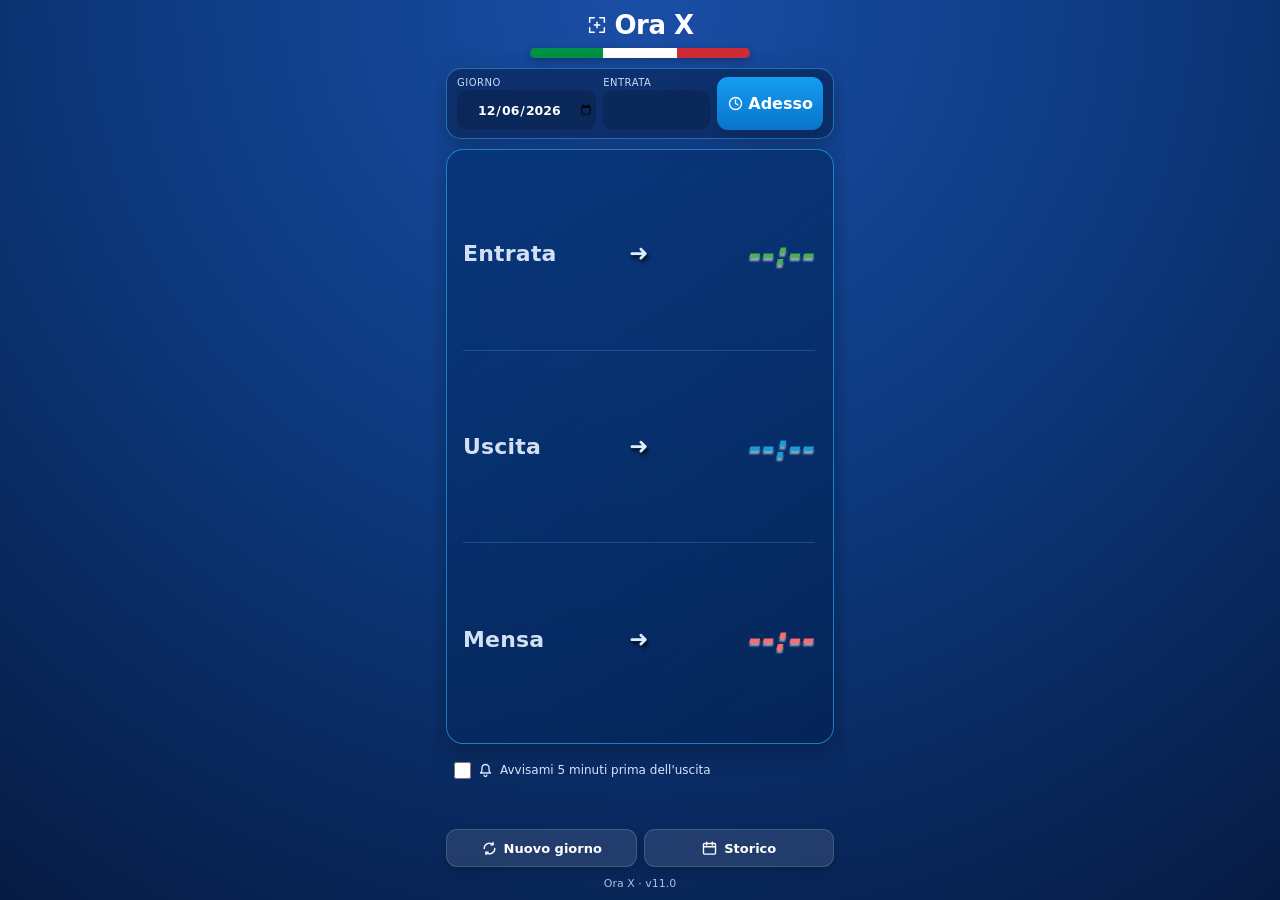
==== android/app/src/main/assets/www/index.html @ 8f65cc1f "Add files via upload" ====
<!doctype html>
<!-- Ora X 11.0 · 𝑺𝒂𝒍𝑯𝒂𝒓𝒅 -->
<html lang="it">
<head>
  <meta charset="utf-8">
  <meta name="viewport" content="width=device-width,initial-scale=1,viewport-fit=cover">
  <meta name="theme-color" content="#1a4ea6">
  <meta name="mobile-web-app-capable" content="yes">
  <meta name="apple-mobile-web-app-capable" content="yes">
  <meta name="apple-mobile-web-app-status-bar-style" content="black-translucent">
  <meta name="description" content="Ora X: calcolo rapido di entrata, uscita e mensa.">
  <title>Ora X</title>
  <link rel="manifest" href="manifest-11-0.json">
  <link rel="icon" href="icon-192.png?v=11.0" type="image/png">
  <link rel="apple-touch-icon" href="icon-192.png?v=11.0">
  <link rel="stylesheet" href="style-11-0.css">
</head>
<body>
<svg style="display:none" aria-hidden="true">
  <symbol id="i-brand" viewBox="0 0 24 24"><path d="M4 4h5M4 4v5M20 4h-5M20 4v5M4 20h5M4 20v-5M20 20h-5M20 20v-5"/><line x1="12" y1="9" x2="12" y2="15"/><line x1="9" y1="12" x2="15" y2="12"/></symbol>
  <symbol id="i-close" viewBox="0 0 24 24"><line x1="5" y1="5" x2="19" y2="19"/><line x1="19" y1="5" x2="5" y2="19"/></symbol>
  <symbol id="i-trash" viewBox="0 0 24 24"><path d="M4 7h16"/><path d="M9 7V4.5a1 1 0 0 1 1-1h4a1 1 0 0 1 1 1V7"/><path d="M6 7l1 12.5a1 1 0 0 0 1 .9h8a1 1 0 0 0 1-.9L18 7"/><line x1="10" y1="11" x2="10" y2="16"/><line x1="14" y1="11" x2="14" y2="16"/></symbol>
  <symbol id="i-clock" viewBox="0 0 24 24"><circle cx="12" cy="12" r="8.5"/><path d="M12 7v5l3.5 2"/></symbol>
  <symbol id="i-bell" viewBox="0 0 24 24"><path d="M12 3.5a5 5 0 0 0-5 5v3.2c0 .9-.35 1.75-1 2.4L5 15.5h14l-1-1.4a3.4 3.4 0 0 1-1-2.4V8.5a5 5 0 0 0-5-5z"/><path d="M10 18.5a2 2 0 0 0 4 0"/></symbol>
  <symbol id="i-refresh" viewBox="0 0 24 24"><path d="M4.5 12a7.5 7.5 0 0 1 12.6-5.5M19.5 12a7.5 7.5 0 0 1-12.6 5.5"/><path d="M17 3.5v3.3h-3.3"/><path d="M7 20.5v-3.3h3.3"/></symbol>
  <symbol id="i-calendar" viewBox="0 0 24 24"><rect x="3.5" y="5" width="17" height="15" rx="1.5"/><line x1="3.5" y1="9.5" x2="20.5" y2="9.5"/><line x1="8" y1="3" x2="8" y2="7"/><line x1="16" y1="3" x2="16" y2="7"/></symbol>
  <symbol id="i-download" viewBox="0 0 24 24"><path d="M12 4v10"/><path d="M8 10.6 12 14.5 16 10.6"/><path d="M5 18.5h14"/></symbol>
  <symbol id="i-save" viewBox="0 0 24 24"><path d="M5 4h11l3 3v13H5z"/><path d="M8 4v5h7V4"/><rect x="7.5" y="13" width="9" height="6"/></symbol>
  <symbol id="i-upload" viewBox="0 0 24 24"><path d="M12 14V4"/><path d="M8 7.5 12 3.5 16 7.5"/><path d="M5 18.5h14"/></symbol>
  <symbol id="i-alert" viewBox="0 0 24 24"><path d="M12 4 3 19.5h18z"/><line x1="12" y1="10" x2="12" y2="14.5"/><line x1="12" y1="17" x2="12" y2="17.2"/></symbol>
  <symbol id="i-meal" viewBox="0 0 24 24"><circle cx="12" cy="12" r="8"/><circle cx="12" cy="12" r="3.2"/></symbol>
</svg>

<main class="app-shell">
  <header class="app-header">
    <h1 class="brand"><svg class="icon icon-brand"><use href="#i-brand"></use></svg>Ora X</h1>
    <div class="tricolore" aria-hidden="true"><i></i><i></i><i></i></div>
  </header>

  <section class="input-card" aria-label="Inserimento orario">
    <label class="data-wrap">
      <span>Giorno</span>
      <input type="date" id="giornoInput" autocomplete="off">
    </label>
    <label class="ora-wrap">
      <span>Entrata</span>
      <input id="oraInput" type="tel" inputmode="numeric" maxlength="5" autocomplete="off" aria-label="Orario di entrata">
    </label>
    <button id="nowBtn" class="btn btn-primary" type="button"><svg class="icon"><use href="#i-clock"></use></svg>Adesso</button>
  </section>

  <section class="risultati" aria-label="Risultati">
    <div class="riga"><span class="riga-label">Entrata</span><span class="riga-arrow" aria-hidden="true">➜</span><strong id="ent">--:--</strong></div>
    <div class="riga"><span class="riga-label">Uscita</span><span class="riga-arrow" aria-hidden="true">➜</span><strong id="usc">--:--</strong></div>
    <div class="riga"><span class="riga-label">Mensa</span><span class="riga-arrow" aria-hidden="true">➜</span><strong id="mos">--:--</strong></div>
  </section>

  <section class="azioni" aria-label="Azioni">
    <label class="avviso-toggle">
      <input type="checkbox" id="avvisoCheck">
      <svg class="icon"><use href="#i-bell"></use></svg>
      <span>Avvisami 5 minuti prima dell'uscita</span>
    </label>
    <p id="avvisoStato" class="avviso-stato" role="status" aria-live="polite"></p>
    <div class="azioni-riga">
      <button id="resetBtn" class="btn btn-secondary" type="button"><svg class="icon"><use href="#i-refresh"></use></svg>Nuovo giorno</button>
      <button id="storicoBtn" class="btn btn-secondary" type="button"><svg class="icon"><use href="#i-calendar"></use></svg>Storico</button>
    </div>
  </section>

  <footer class="app-footer">
    <span id="statoApp">Ora X · v11.0</span>
  </footer>
</main>

<div id="storicoOverlay" class="storico-overlay" aria-hidden="true">
  <section class="storico-pannello" role="dialog" aria-modal="true" aria-labelledby="storicoTitolo">
    <div class="storico-header">
      <button id="mesePrev" class="mese-nav" type="button" aria-label="Mese precedente">‹</button>
      <h2 id="storicoTitolo">Storico</h2>
      <button id="meseNext" class="mese-nav" type="button" aria-label="Mese successivo">›</button>
      <button id="storicoClose" class="mese-nav" type="button" aria-label="Chiudi"><svg class="icon"><use href="#i-close"></use></svg></button>
    </div>
    <p id="storicoTotali" class="storico-totali"></p>
    <div class="storico-export-riga">
      <button id="storicoExport" class="btn btn-secondary" type="button"><svg class="icon"><use href="#i-download"></use></svg>Esporta mese</button>
      <button id="storicoExportAll" class="btn btn-secondary" type="button"><svg class="icon"><use href="#i-download"></use></svg>Esporta tutto</button>
    </div>
    <div class="storico-export-riga">
      <button id="backupJsonBtn" class="btn btn-secondary" type="button"><svg class="icon"><use href="#i-save"></use></svg>Backup</button>
      <button id="importJsonBtn" class="btn btn-secondary" type="button"><svg class="icon"><use href="#i-upload"></use></svg>Ripristina</button>
    </div>
    <input type="file" accept="application/json,.json" id="importJsonInput" hidden>
    <div id="storicoLista" class="storico-lista"></div>
  </section>
</div>

<script src="app-11-0.js" defer></script>
</body>
</html>
---- android/app/src/main/assets/www/style-11-0.css ----
/* Ora X 11.0 · 𝑺𝒂𝒍𝑯𝒂𝒓𝒅 */
:root{
  --bg1:#0d2b5e;--bg2:#1a4ea6;--card:rgba(10,40,90,.72);--line:#12a0d7;
  --text:#fff;--muted:#b9c9e2;--green:#4caf50;--cyan:#12a0d7;--red:#ff6b6b;
  --shadow:0 8px 24px rgba(0,0,0,.24);
}
*{box-sizing:border-box;-webkit-tap-highlight-color:transparent}
html,body{margin:0;width:100%;max-width:100%;height:100%;min-height:100%;overflow:hidden}
body{
  font-family:system-ui,-apple-system,"Segoe UI",Roboto,Arial,sans-serif;color:var(--text);
  background:radial-gradient(circle at 50% 0,var(--bg2) 0,#0d3a80 45%,#061b43 100%);
  overscroll-behavior:none;touch-action:manipulation;-webkit-text-size-adjust:100%;
  -webkit-user-select:none;user-select:none;
}
button,input{font:inherit}
input{-webkit-user-select:text;user-select:text}
button{cursor:pointer}

.icon{width:17px;height:17px;stroke:currentColor;fill:none;stroke-width:1.9;stroke-linecap:round;stroke-linejoin:round;vertical-align:-3px;margin-right:6px;flex-shrink:0}
.icon-brand{width:22px;height:22px;margin-right:6px;stroke-width:1.6}

.app-shell{
  width:100%;max-width:412px;height:100%;min-height:100%;margin:0 auto;min-width:0;
  padding:10px 12px;
  display:grid;grid-template-columns:minmax(0,1fr);grid-template-rows:auto auto minmax(0,1fr) auto auto;gap:10px;overflow:hidden;
}
.app-shell>*{min-width:0}

.app-header{text-align:center}
.brand{display:flex;align-items:center;justify-content:center;margin:0;font-size:clamp(20px,6vw,26px);font-weight:800;letter-spacing:-.5px}
.tricolore{width:60%;max-width:220px;height:clamp(7px,2vw,10px);margin:8px auto 0;display:grid;grid-template-columns:1fr 1fr 1fr;border-radius:999px;overflow:hidden;box-shadow:0 3px 8px rgba(0,0,0,.25)}
.tricolore i:nth-child(1){background:#009246}.tricolore i:nth-child(2){background:#fff}.tricolore i:nth-child(3){background:#ce2b37}

.input-card{
  display:grid;grid-template-columns:minmax(0,1.3fr) minmax(0,1fr) auto;gap:7px;padding:8px 10px;
  border:1px solid rgba(47,181,255,.5);background:var(--card);border-radius:15px;box-shadow:var(--shadow);
}
.data-wrap,.ora-wrap{display:flex;flex-direction:column;gap:2px}
.data-wrap span,.ora-wrap span{font-size:10px;color:#c8daf5;text-transform:uppercase;letter-spacing:.5px}
.data-wrap input,.ora-wrap input{width:100%;min-width:0;height:40px;border:0;border-radius:10px;background:rgba(0,0,0,.17);color:#fff;outline:none;text-align:center;font-weight:700}
.ora-wrap input{font-size:22px;letter-spacing:1px}
.data-wrap input{font-size:12.5px;padding:0 2px 0 4px}

.btn{border:0;border-radius:11px;min-height:40px;padding:0 12px;font-weight:700;box-shadow:0 4px 10px rgba(0,0,0,.18);display:inline-flex;align-items:center;justify-content:center}
.btn-primary{background:linear-gradient(#159df2,#0874ca);color:#fff}
.btn-secondary{background:rgba(255,255,255,.10);color:#fff;border:1px solid rgba(255,255,255,.15)}
.btn:disabled{opacity:.42;cursor:default}
.input-card .btn{padding:0 10px;white-space:nowrap}
.input-card .btn .icon{margin-right:4px}

.risultati{
  width:100%;min-width:0;align-self:stretch;display:flex;flex-direction:column;justify-content:center;min-height:0;
  padding:8px 18px 8px 16px;border:1px solid rgba(40,181,255,.6);
  background:linear-gradient(145deg,rgba(7,52,119,.84),rgba(4,35,83,.76));
  border-radius:17px;box-shadow:var(--shadow);
}
.riga{width:100%;min-width:0;flex:1;min-height:0;display:grid;grid-template-columns:minmax(0,1fr) 28px minmax(0,1fr);align-items:center;border-bottom:1px solid rgba(68,172,255,.25);font-size:clamp(24px,7.5vw,32px);font-weight:800;column-gap:4px}
.riga:last-child{border-bottom:0}
.riga-label{justify-self:start;font-size:clamp(18px,5vw,22px);color:#d2e0f3;letter-spacing:.2px;text-align:left;white-space:nowrap;font-weight:800}
.riga-arrow{padding:0 .25em;display:flex;align-items:center;justify-content:center;color:#dcecff;font-size:.72em;line-height:1;text-shadow:2px 3px 3px rgba(0,0,0,.45);filter:drop-shadow(0 2px 1px rgba(0,0,0,.35))}
.riga strong{position:relative;min-width:0;justify-self:end;padding-right:.06em;text-align:right;white-space:nowrap;font-variant-numeric:tabular-nums;font-style:italic;font-weight:850;letter-spacing:.3px;text-shadow:0 3px 2px rgba(215,220,228,.68)}
.riga strong small{position:absolute;left:100%;bottom:.3em;margin-left:.25em;font-size:.42em;font-weight:700;font-style:normal;color:#b4c8e6;letter-spacing:0;text-shadow:none}
.riga:nth-child(1) strong{color:var(--green)}
.riga:nth-child(2) strong{color:var(--cyan)}
.riga:nth-child(3) strong{color:var(--red)}

.azioni{display:grid;gap:7px}
.avviso-toggle{display:flex;align-items:center;gap:6px;min-height:32px;padding:0 8px;font-size:12px;color:#d9e6f8}
.avviso-toggle .icon{margin-right:0}
.avviso-toggle input{width:17px;height:17px;margin:0;accent-color:var(--cyan);flex-shrink:0}
.avviso-stato{margin:0;display:flex;align-items:center;justify-content:center;text-align:center;color:#b8cbe5;font-size:11px;line-height:1.3;min-height:29px}
.avviso-stato .msg{text-align:center}
.avviso-stato .icon{display:inline-block;vertical-align:-2.5px;margin:0 5px 0 0;width:14px;height:14px}
.avviso-stato.ok .icon{color:var(--cyan)}
.avviso-stato.warn{color:#ffd27a;cursor:pointer}
.avviso-stato.warn .msg{text-decoration:underline dotted;text-underline-offset:2px}
.avviso-stato.warn .icon{color:#ffb020}
.azioni-riga{display:grid;grid-template-columns:1fr 1fr;gap:7px}
.azioni-riga .btn{min-height:38px;font-size:13px;min-width:0;padding:0 8px;white-space:nowrap}

.app-footer{text-align:center;color:#a9bfdf;font-size:11px}

/* --- storico --- */
.storico-overlay{position:fixed;inset:0;display:none;align-items:flex-end;justify-content:center;background:rgba(0,8,24,.72);z-index:50}
.storico-overlay.aperto{display:flex}
.storico-pannello{
  width:100%;max-width:420px;max-height:88vh;max-height:88dvh;background:#092b63;border:1px solid #1aa7ff;border-bottom:0;
  border-radius:18px 18px 0 0;padding:10px 12px calc(env(safe-area-inset-bottom,0px) + 8px);
  display:flex;flex-direction:column;
}
.storico-header{display:grid;grid-template-columns:38px 1fr 38px 38px;align-items:center;gap:5px}
.storico-header h2{text-align:center;text-transform:capitalize;font-size:17px;margin:0}
.mese-nav{border:0;border-radius:50%;background:rgba(255,255,255,.1);color:#fff;width:34px;height:34px;padding:0;display:flex;align-items:center;justify-content:center;font-size:20px}
#storicoClose .icon{margin-right:0;width:15px;height:15px}
.storico-totali{text-align:center;font-size:12.5px;color:#c5d9f5;margin:8px 0}
.storico-export-riga{display:grid;grid-template-columns:1fr 1fr;gap:7px;margin:4px 0}
.storico-export-riga .btn{min-height:36px;font-size:12px}
.storico-export-riga .icon{width:14px;height:14px;margin-right:4px}
.storico-lista{overflow:auto;min-height:0;padding:3px 0}
.storico-riga{padding:9px 4px;border-bottom:1px solid rgba(255,255,255,.12)}
.storico-riga-top,.storico-riga-bottom{display:flex;align-items:center;justify-content:space-between;gap:7px}
.storico-giorno{all:unset;font-size:13.5px;font-weight:700;cursor:pointer}
.storico-giorno small{color:#91a9c9;font-weight:400}
.storico-del{border:0;border-radius:50%;background:rgba(255,80,80,.18);color:#ff8a8a;width:27px;height:27px;padding:0;display:flex;align-items:center;justify-content:center;flex-shrink:0}
.storico-del .icon{margin-right:0;width:13px;height:13px;stroke-width:2.2}
.storico-riga-bottom{justify-content:flex-start;margin-top:5px;font-size:16px;gap:12px}
.sv-ent{color:var(--green);font-weight:800}
.sv-usc,.sv-mos{font-weight:800}
.sv-usc{color:var(--cyan)}
.sv-mos{color:var(--red)}
.sv-attivo{font-weight:900;text-shadow:0 0 8px rgba(255,107,107,.55)}
.sv-muto{opacity:.4;text-decoration:line-through;font-weight:600}
.storico-pasto{margin-left:auto;display:flex;align-items:center}
.storico-pasto .icon{margin-right:0;width:17px;height:17px}
.storico-pasto input{accent-color:var(--cyan);width:16px;height:16px;margin-right:4px}

/* Samsung Galaxy A27 5G / 6.7" FHD+ portrait tuning: ~412 CSS px wide. */
@media (min-width:390px) and (max-width:430px) and (orientation:portrait){
  .app-shell{max-width:412px;padding:10px 11px;gap:9px}
  .riga-label{font-size:21px}
  .riga strong{font-size:32px}
  .riga-arrow{font-size:23px;padding:0}
  .risultati{padding:8px 16px}
}

@media (max-width:340px){
  .input-card .btn .icon{display:none}
  .data-wrap input{font-size:11.5px}
}
@media (max-height:700px){
  .avviso-stato{min-height:0}
  .app-shell{gap:7px}
  .riga{font-size:22px}
  .azioni-riga .btn{min-height:34px}
  .app-footer{font-size:10px}
}
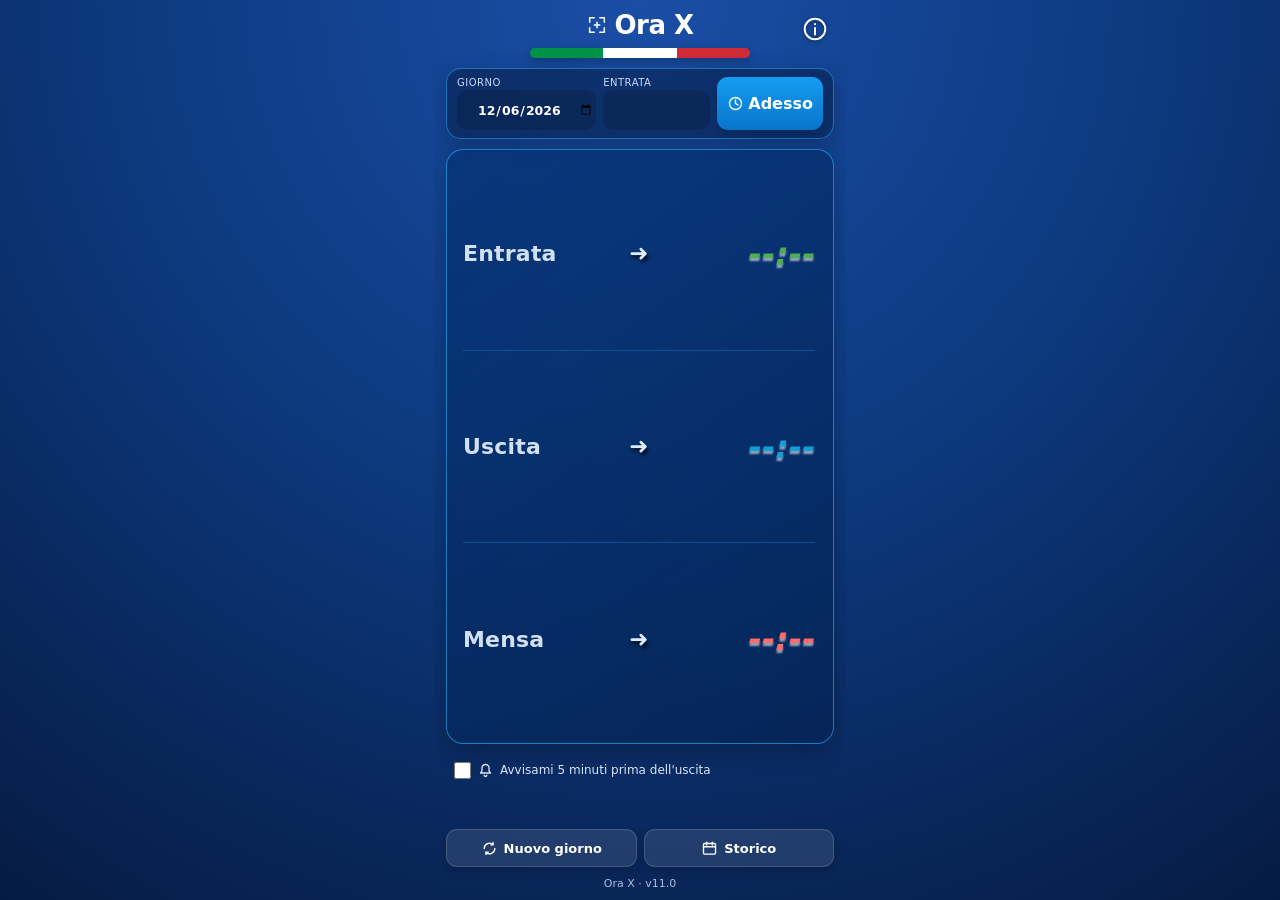
==== commit dbf1018d: "Add files via upload" ====
--- a/android/app/src/main/assets/www/index.html
+++ b/android/app/src/main/assets/www/index.html
@@ -28,12 +28,14 @@
   <symbol id="i-save" viewBox="0 0 24 24"><path d="M5 4h11l3 3v13H5z"/><path d="M8 4v5h7V4"/><rect x="7.5" y="13" width="9" height="6"/></symbol>
   <symbol id="i-upload" viewBox="0 0 24 24"><path d="M12 14V4"/><path d="M8 7.5 12 3.5 16 7.5"/><path d="M5 18.5h14"/></symbol>
   <symbol id="i-alert" viewBox="0 0 24 24"><path d="M12 4 3 19.5h18z"/><line x1="12" y1="10" x2="12" y2="14.5"/><line x1="12" y1="17" x2="12" y2="17.2"/></symbol>
+  <symbol id="i-info" viewBox="0 0 24 24"><circle cx="12" cy="12" r="9.5"/><line x1="12" y1="11" x2="12" y2="17"/><line x1="12" y1="7.4" x2="12" y2="7.6"/></symbol>
   <symbol id="i-meal" viewBox="0 0 24 24"><circle cx="12" cy="12" r="8"/><circle cx="12" cy="12" r="3.2"/></symbol>
 </svg>
 
 <main class="app-shell">
   <header class="app-header">
     <h1 class="brand"><svg class="icon icon-brand"><use href="#i-brand"></use></svg>Ora X</h1>
+    <button id="infoBtn" class="info-btn" type="button" aria-label="Informazioni sull'app"><svg class="icon"><use href="#i-info"></use></svg></button>
     <div class="tricolore" aria-hidden="true"><i></i><i></i><i></i></div>
   </header>
 
@@ -95,6 +97,45 @@
   </section>
 </div>
 
+<!-- Pannello info. Autore, descrizione e novita' si aggiornano a mano a ogni rilascio; la versione e' automatica. -->
+<div id="infoOverlay" class="info-overlay" aria-hidden="true">
+  <section class="info-pannello" role="dialog" aria-modal="true" aria-labelledby="infoTitolo">
+    <div class="info-header">
+      <h2 id="infoTitolo">Informazioni</h2>
+      <button id="infoClose" class="mese-nav" type="button" aria-label="Chiudi"><svg class="icon"><use href="#i-close"></use></svg></button>
+    </div>
+    <div class="info-corpo">
+      <div class="info-autore">
+        <span class="info-etichetta">Autore</span>
+        <span class="info-firma">Sal Hard</span>
+      </div>
+      <p class="info-versione">Versione <strong id="infoVersione">11.0</strong></p>
+
+      <h3>Cosa fa</h3>
+      <p>Ora X calcola in un tocco l'orario di <b>Uscita</b> e di <b>Mensa</b> a partire dall'Entrata. Salva ogni giorno nello Storico mensile con il totale delle ore e il pasto, esporta e ripristina i backup e ti avvisa 5 minuti prima dell'uscita.</p>
+
+      <h3>Novità</h3>
+      <ul>
+        <li>Pulsante info con autore, versione e novità.</li>
+        <li>Avviso di uscita più visibile: la notifica rossa si legge anche espansa.</li>
+        <li>Icona aggiornata con la versione, adatta anche alle icone a tema di Android 13+.</li>
+        <li>Se l'app resta aperta oltre la mezzanotte, il giorno si aggiorna da solo.</li>
+        <li>Conferme del ripristino backup più chiare.</li>
+        <li>Ottimizzata per lo schermo del Samsung Galaxy A27 5G.</li>
+      </ul>
+
+      <h3>Correzioni</h3>
+      <ul>
+        <li>Il tasto Indietro chiude lo Storico invece di uscire dall'app.</li>
+        <li>Ripristinato il funzionamento offline della versione web.</li>
+        <li>Icona e scritta della versione non più tagliate dalle maschere del telefono.</li>
+        <li>Sfondo uniforme sotto la barra di stato e di navigazione.</li>
+        <li>Orario della Mensa evidenziato quando il pasto è attivo.</li>
+      </ul>
+    </div>
+  </section>
+</div>
+
 <script src="app-11-0.js" defer></script>
 </body>
 </html>
--- a/android/app/src/main/assets/www/style-11-0.css
+++ b/android/app/src/main/assets/www/style-11-0.css
@@ -26,7 +26,7 @@
 }
 .app-shell>*{min-width:0}
 
-.app-header{text-align:center}
+.app-header{text-align:center;position:relative}
 .brand{display:flex;align-items:center;justify-content:center;margin:0;font-size:clamp(20px,6vw,26px);font-weight:800;letter-spacing:-.5px}
 .tricolore{width:60%;max-width:220px;height:clamp(7px,2vw,10px);margin:8px auto 0;display:grid;grid-template-columns:1fr 1fr 1fr;border-radius:999px;overflow:hidden;box-shadow:0 3px 8px rgba(0,0,0,.25)}
 .tricolore i:nth-child(1){background:#009246}.tricolore i:nth-child(2){background:#fff}.tricolore i:nth-child(3){background:#ce2b37}
@@ -114,6 +114,29 @@
 .storico-pasto .icon{margin-right:0;width:17px;height:17px}
 .storico-pasto input{accent-color:var(--cyan);width:16px;height:16px;margin-right:4px}
 
+/* --- info --- */
+/* Autore: Vivaldi se presente (PC con Office), altrimenti Great Vibes (SIL OFL 1.1) incorporato in forma ridotta. */
+@font-face{font-family:"OraX Script";font-style:normal;font-weight:400;font-display:block;src:url([data-uri]) format("woff2")}
+.info-btn{position:absolute;top:-2px;right:-2px;width:42px;height:42px;padding:0;border:0;border-radius:50%;background:transparent;color:#fff;display:flex;align-items:center;justify-content:center}
+.info-btn .icon{width:26px;height:26px;margin:0;stroke-width:1.8;filter:drop-shadow(0 1px 2px rgba(0,0,0,.45))}
+.info-btn:active{background:rgba(255,255,255,.14)}
+.info-overlay{position:fixed;inset:0;display:none;align-items:center;justify-content:center;background:rgba(0,8,24,.72);z-index:60;padding:calc(env(safe-area-inset-top,0px) + 16px) 14px calc(env(safe-area-inset-bottom,0px) + 16px)}
+.info-overlay.aperto{display:flex}
+.info-pannello{width:100%;max-width:392px;max-height:100%;background:#092b63;border:1px solid #1aa7ff;border-radius:18px;padding:12px 14px 14px;display:flex;flex-direction:column;box-shadow:var(--shadow)}
+.info-header{display:grid;grid-template-columns:1fr 34px;align-items:center;gap:6px;padding-left:34px}
+.info-header h2{margin:0;text-align:center;font-size:17px}
+.info-corpo{overflow:auto;min-height:0;padding:6px 2px 2px;-webkit-user-select:text;user-select:text}
+.info-autore{display:flex;flex-direction:column;align-items:center;margin:2px 0 0}
+.info-etichetta{font-size:10px;letter-spacing:1.4px;text-transform:uppercase;color:#9fb6d9}
+.info-firma{font-family:Vivaldi,"OraX Script","Great Vibes","Lucida Calligraphy","Brush Script MT",cursive;font-size:44px;line-height:1.1;color:#fff;text-shadow:0 2px 6px rgba(0,0,0,.35)}
+.info-versione{margin:2px 0 10px;text-align:center;font-size:13px;color:#c5d9f5}
+.info-versione strong{color:#fff;font-variant-numeric:tabular-nums}
+.info-corpo h3{margin:12px 0 4px;font-size:12px;letter-spacing:.8px;text-transform:uppercase;color:var(--cyan)}
+.info-corpo p{margin:0;font-size:13.5px;line-height:1.45;color:#e3edfb}
+.info-corpo ul{margin:0;padding-left:18px;font-size:13px;line-height:1.45;color:#e3edfb}
+.info-corpo li{margin:3px 0}
+.info-corpo b{color:#fff}
+
 /* Samsung Galaxy A27 5G / 6.7" FHD+ portrait tuning: ~412 CSS px wide. */
 @media (min-width:390px) and (max-width:430px) and (orientation:portrait){
   .app-shell{max-width:412px;padding:10px 11px;gap:9px}
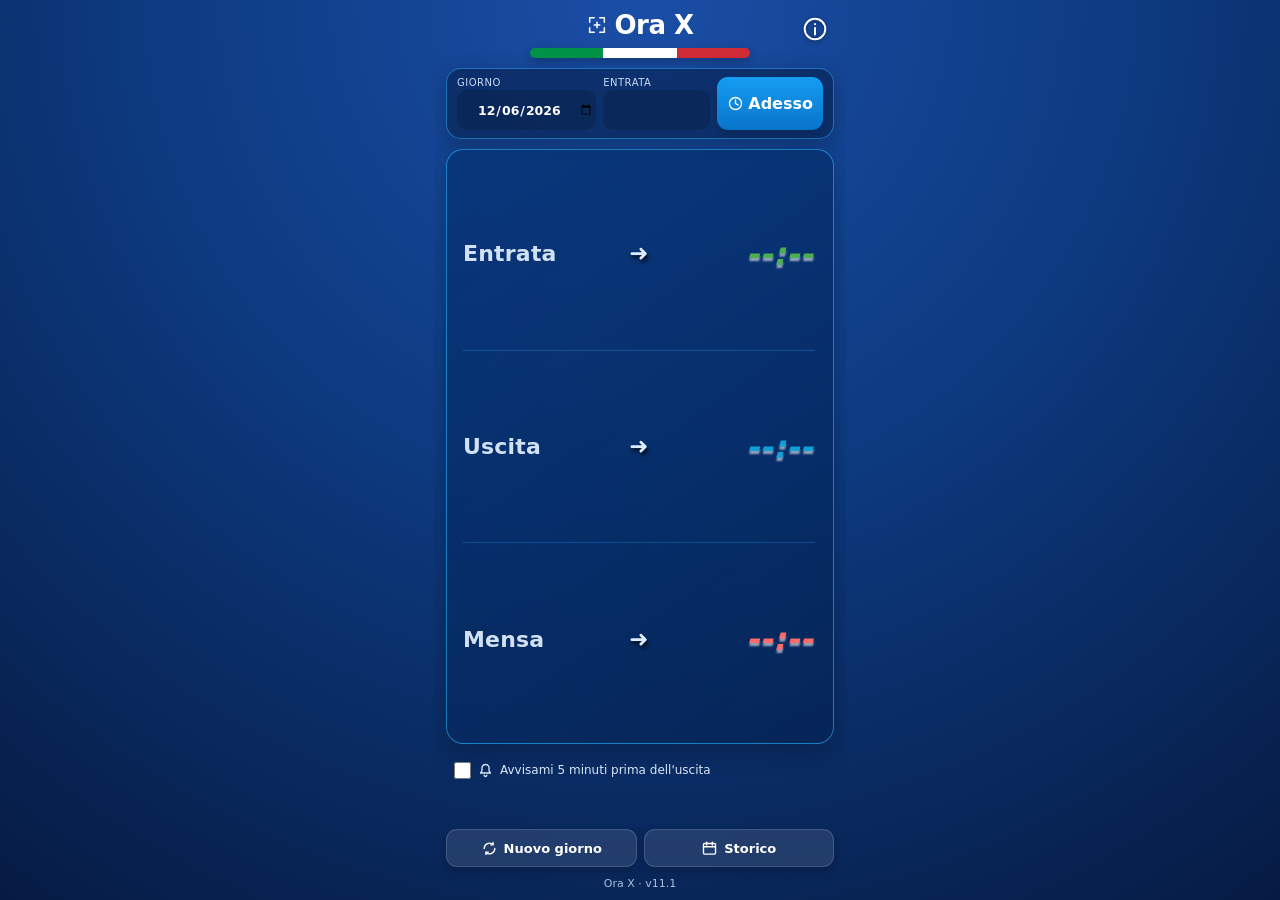
==== commit a089af87: "Add files via upload" ====
--- a/android/app/src/main/assets/www/index.html
+++ b/android/app/src/main/assets/www/index.html
@@ -1,5 +1,5 @@
 <!doctype html>
-<!-- Ora X 11.0 · 𝑺𝒂𝒍𝑯𝒂𝒓𝒅 -->
+<!-- Ora X 11.1 · 𝑺𝒂𝒍𝑯𝒂𝒓𝒅 -->
 <html lang="it">
 <head>
   <meta charset="utf-8">
@@ -10,10 +10,10 @@
   <meta name="apple-mobile-web-app-status-bar-style" content="black-translucent">
   <meta name="description" content="Ora X: calcolo rapido di entrata, uscita e mensa.">
   <title>Ora X</title>
-  <link rel="manifest" href="manifest-11-0.json">
-  <link rel="icon" href="icon-192.png?v=11.0" type="image/png">
-  <link rel="apple-touch-icon" href="icon-192.png?v=11.0">
-  <link rel="stylesheet" href="style-11-0.css">
+  <link rel="manifest" href="manifest-11-1.json">
+  <link rel="icon" href="icon-192.png?v=11.1" type="image/png">
+  <link rel="apple-touch-icon" href="icon-192.png?v=11.1">
+  <link rel="stylesheet" href="style-11-1.css">
 </head>
 <body>
 <svg style="display:none" aria-hidden="true">
@@ -71,7 +71,7 @@
   </section>
 
   <footer class="app-footer">
-    <span id="statoApp">Ora X · v11.0</span>
+    <span id="statoApp">Ora X · v11.1</span>
   </footer>
 </main>
 
@@ -109,33 +109,37 @@
         <span class="info-etichetta">Autore</span>
         <span class="info-firma">Sal Hard</span>
       </div>
-      <p class="info-versione">Versione <strong id="infoVersione">11.0</strong></p>
+      <p class="info-versione">Versione <strong id="infoVersione">11.1</strong></p>
 
       <h3>Cosa fa</h3>
       <p>Ora X calcola in un tocco l'orario di <b>Uscita</b> e di <b>Mensa</b> a partire dall'Entrata. Salva ogni giorno nello Storico mensile con il totale delle ore e il pasto, esporta e ripristina i backup e ti avvisa 5 minuti prima dell'uscita.</p>
 
       <h3>Novità</h3>
       <ul>
-        <li>Pulsante info con autore, versione e novità.</li>
-        <li>Avviso di uscita più visibile: la notifica rossa si legge anche espansa.</li>
-        <li>Icona aggiornata con la versione, adatta anche alle icone a tema di Android 13+.</li>
-        <li>Se l'app resta aperta oltre la mezzanotte, il giorno si aggiorna da solo.</li>
-        <li>Conferme del ripristino backup più chiare.</li>
-        <li>Ottimizzata per lo schermo del Samsung Galaxy A27 5G.</li>
+        <li>Storico: sono sempre visibili entrambe le uscite, con e senza mensa. Quella che non ti riguarda è attenuata e barrata.</li>
+        <li>APK con firma fissa e numero di versione crescente, per aggiornare senza disinstallare.</li>
       </ul>
 
       <h3>Correzioni</h3>
       <ul>
-        <li>Il tasto Indietro chiude lo Storico invece di uscire dall'app.</li>
-        <li>Ripristinato il funzionamento offline della versione web.</li>
-        <li>Icona e scritta della versione non più tagliate dalle maschere del telefono.</li>
-        <li>Sfondo uniforme sotto la barra di stato e di navigazione.</li>
-        <li>Orario della Mensa evidenziato quando il pasto è attivo.</li>
+        <li>Storico: senza mensa viene attenuata l'uscita con +20 minuti; con la mensa, quella senza, con il suo orario corretto.</li>
+        <li>Aggiornamento dell'APK sopra la versione precedente. La prima volta con la nuova firma serve ancora una reinstallazione.</li>
       </ul>
+
+      <details>
+        <summary>Versione 11.0</summary>
+        <ul>
+          <li>Pulsante info con autore, versione e novità.</li>
+          <li>Notifica rossa leggibile anche espansa; icona con la versione e icone a tema di Android 13+.</li>
+          <li>Il giorno si aggiorna da solo oltre la mezzanotte; conferme del ripristino backup più chiare.</li>
+          <li>Ottimizzata per il Samsung Galaxy A27 5G.</li>
+          <li>Corretti: tasto Indietro nello Storico, funzionamento offline, icona tagliata dalle maschere, sfondo sotto le barre di sistema.</li>
+        </ul>
+      </details>
     </div>
   </section>
 </div>
 
-<script src="app-11-0.js" defer></script>
+<script src="app-11-1.js" defer></script>
 </body>
 </html>
--- a/android/app/src/main/assets/www/style-11-1.css
+++ b/android/app/src/main/assets/www/style-11-1.css
@@ -0,0 +1,163 @@
+/* Ora X 11.1 · 𝑺𝒂𝒍𝑯𝒂𝒓𝒅 */
+:root{
+  --bg1:#0d2b5e;--bg2:#1a4ea6;--card:rgba(10,40,90,.72);--line:#12a0d7;
+  --text:#fff;--muted:#b9c9e2;--green:#4caf50;--cyan:#12a0d7;--red:#ff6b6b;
+  --shadow:0 8px 24px rgba(0,0,0,.24);
+}
+*{box-sizing:border-box;-webkit-tap-highlight-color:transparent}
+html,body{margin:0;width:100%;max-width:100%;height:100%;min-height:100%;overflow:hidden}
+body{
+  font-family:system-ui,-apple-system,"Segoe UI",Roboto,Arial,sans-serif;color:var(--text);
+  background:radial-gradient(circle at 50% 0,var(--bg2) 0,#0d3a80 45%,#061b43 100%);
+  overscroll-behavior:none;touch-action:manipulation;-webkit-text-size-adjust:100%;
+  -webkit-user-select:none;user-select:none;
+}
+button,input{font:inherit}
+input{-webkit-user-select:text;user-select:text}
+button{cursor:pointer}
+
+.icon{width:17px;height:17px;stroke:currentColor;fill:none;stroke-width:1.9;stroke-linecap:round;stroke-linejoin:round;vertical-align:-3px;margin-right:6px;flex-shrink:0}
+.icon-brand{width:22px;height:22px;margin-right:6px;stroke-width:1.6}
+
+.app-shell{
+  width:100%;max-width:412px;height:100%;min-height:100%;margin:0 auto;min-width:0;
+  padding:10px 12px;
+  display:grid;grid-template-columns:minmax(0,1fr);grid-template-rows:auto auto minmax(0,1fr) auto auto;gap:10px;overflow:hidden;
+}
+.app-shell>*{min-width:0}
+
+.app-header{text-align:center;position:relative}
+.brand{display:flex;align-items:center;justify-content:center;margin:0;font-size:clamp(20px,6vw,26px);font-weight:800;letter-spacing:-.5px}
+.tricolore{width:60%;max-width:220px;height:clamp(7px,2vw,10px);margin:8px auto 0;display:grid;grid-template-columns:1fr 1fr 1fr;border-radius:999px;overflow:hidden;box-shadow:0 3px 8px rgba(0,0,0,.25)}
+.tricolore i:nth-child(1){background:#009246}.tricolore i:nth-child(2){background:#fff}.tricolore i:nth-child(3){background:#ce2b37}
+
+.input-card{
+  display:grid;grid-template-columns:minmax(0,1.3fr) minmax(0,1fr) auto;gap:7px;padding:8px 10px;
+  border:1px solid rgba(47,181,255,.5);background:var(--card);border-radius:15px;box-shadow:var(--shadow);
+}
+.data-wrap,.ora-wrap{display:flex;flex-direction:column;gap:2px}
+.data-wrap span,.ora-wrap span{font-size:10px;color:#c8daf5;text-transform:uppercase;letter-spacing:.5px}
+.data-wrap input,.ora-wrap input{width:100%;min-width:0;height:40px;border:0;border-radius:10px;background:rgba(0,0,0,.17);color:#fff;outline:none;text-align:center;font-weight:700}
+.ora-wrap input{font-size:22px;letter-spacing:1px}
+.data-wrap input{font-size:12.5px;padding:0 2px 0 4px}
+
+.btn{border:0;border-radius:11px;min-height:40px;padding:0 12px;font-weight:700;box-shadow:0 4px 10px rgba(0,0,0,.18);display:inline-flex;align-items:center;justify-content:center}
+.btn-primary{background:linear-gradient(#159df2,#0874ca);color:#fff}
+.btn-secondary{background:rgba(255,255,255,.10);color:#fff;border:1px solid rgba(255,255,255,.15)}
+.btn:disabled{opacity:.42;cursor:default}
+.input-card .btn{padding:0 10px;white-space:nowrap}
+.input-card .btn .icon{margin-right:4px}
+
+.risultati{
+  width:100%;min-width:0;align-self:stretch;display:flex;flex-direction:column;justify-content:center;min-height:0;
+  padding:8px 18px 8px 16px;border:1px solid rgba(40,181,255,.6);
+  background:linear-gradient(145deg,rgba(7,52,119,.84),rgba(4,35,83,.76));
+  border-radius:17px;box-shadow:var(--shadow);
+}
+.riga{width:100%;min-width:0;flex:1;min-height:0;display:grid;grid-template-columns:minmax(0,1fr) 28px minmax(0,1fr);align-items:center;border-bottom:1px solid rgba(68,172,255,.25);font-size:clamp(24px,7.5vw,32px);font-weight:800;column-gap:4px}
+.riga:last-child{border-bottom:0}
+.riga-label{justify-self:start;font-size:clamp(18px,5vw,22px);color:#d2e0f3;letter-spacing:.2px;text-align:left;white-space:nowrap;font-weight:800}
+.riga-arrow{padding:0 .25em;display:flex;align-items:center;justify-content:center;color:#dcecff;font-size:.72em;line-height:1;text-shadow:2px 3px 3px rgba(0,0,0,.45);filter:drop-shadow(0 2px 1px rgba(0,0,0,.35))}
+.riga strong{position:relative;min-width:0;justify-self:end;padding-right:.06em;text-align:right;white-space:nowrap;font-variant-numeric:tabular-nums;font-style:italic;font-weight:850;letter-spacing:.3px;text-shadow:0 3px 2px rgba(215,220,228,.68)}
+.riga strong small{position:absolute;left:100%;bottom:.3em;margin-left:.25em;font-size:.42em;font-weight:700;font-style:normal;color:#b4c8e6;letter-spacing:0;text-shadow:none}
+.riga:nth-child(1) strong{color:var(--green)}
+.riga:nth-child(2) strong{color:var(--cyan)}
+.riga:nth-child(3) strong{color:var(--red)}
+
+.azioni{display:grid;gap:7px}
+.avviso-toggle{display:flex;align-items:center;gap:6px;min-height:32px;padding:0 8px;font-size:12px;color:#d9e6f8}
+.avviso-toggle .icon{margin-right:0}
+.avviso-toggle input{width:17px;height:17px;margin:0;accent-color:var(--cyan);flex-shrink:0}
+.avviso-stato{margin:0;display:flex;align-items:center;justify-content:center;text-align:center;color:#b8cbe5;font-size:11px;line-height:1.3;min-height:29px}
+.avviso-stato .msg{text-align:center}
+.avviso-stato .icon{display:inline-block;vertical-align:-2.5px;margin:0 5px 0 0;width:14px;height:14px}
+.avviso-stato.ok .icon{color:var(--cyan)}
+.avviso-stato.warn{color:#ffd27a;cursor:pointer}
+.avviso-stato.warn .msg{text-decoration:underline dotted;text-underline-offset:2px}
+.avviso-stato.warn .icon{color:#ffb020}
+.azioni-riga{display:grid;grid-template-columns:1fr 1fr;gap:7px}
+.azioni-riga .btn{min-height:38px;font-size:13px;min-width:0;padding:0 8px;white-space:nowrap}
+
+.app-footer{text-align:center;color:#a9bfdf;font-size:11px}
+
+/* --- storico --- */
+.storico-overlay{position:fixed;inset:0;display:none;align-items:flex-end;justify-content:center;background:rgba(0,8,24,.72);z-index:50}
+.storico-overlay.aperto{display:flex}
+.storico-pannello{
+  width:100%;max-width:420px;max-height:88vh;max-height:88dvh;background:#092b63;border:1px solid #1aa7ff;border-bottom:0;
+  border-radius:18px 18px 0 0;padding:10px 12px calc(env(safe-area-inset-bottom,0px) + 8px);
+  display:flex;flex-direction:column;
+}
+.storico-header{display:grid;grid-template-columns:38px 1fr 38px 38px;align-items:center;gap:5px}
+.storico-header h2{text-align:center;text-transform:capitalize;font-size:17px;margin:0}
+.mese-nav{border:0;border-radius:50%;background:rgba(255,255,255,.1);color:#fff;width:34px;height:34px;padding:0;display:flex;align-items:center;justify-content:center;font-size:20px}
+#storicoClose .icon{margin-right:0;width:15px;height:15px}
+.storico-totali{text-align:center;font-size:12.5px;color:#c5d9f5;margin:8px 0}
+.storico-export-riga{display:grid;grid-template-columns:1fr 1fr;gap:7px;margin:4px 0}
+.storico-export-riga .btn{min-height:36px;font-size:12px}
+.storico-export-riga .icon{width:14px;height:14px;margin-right:4px}
+.storico-lista{overflow:auto;min-height:0;padding:3px 0}
+.storico-riga{padding:9px 4px;border-bottom:1px solid rgba(255,255,255,.12)}
+.storico-riga-top,.storico-riga-bottom{display:flex;align-items:center;justify-content:space-between;gap:7px}
+.storico-giorno{all:unset;font-size:13.5px;font-weight:700;cursor:pointer}
+.storico-giorno small{color:#91a9c9;font-weight:400}
+.storico-del{border:0;border-radius:50%;background:rgba(255,80,80,.18);color:#ff8a8a;width:27px;height:27px;padding:0;display:flex;align-items:center;justify-content:center;flex-shrink:0}
+.storico-del .icon{margin-right:0;width:13px;height:13px;stroke-width:2.2}
+.storico-riga-bottom{justify-content:flex-start;margin-top:5px;font-size:16px;gap:12px}
+.sv-ent{color:var(--green);font-weight:800}
+.sv-usc,.sv-mos{font-weight:800}
+.sv-usc{color:var(--cyan)}
+.sv-mos{color:var(--red)}
+.sv-attivo{font-weight:900;text-shadow:0 0 8px rgba(255,107,107,.55)}
+.sv-usc.sv-attivo{text-shadow:0 0 8px rgba(18,160,215,.6)}
+.sv-muto{opacity:.4;text-decoration:line-through;font-weight:600}
+.storico-pasto{margin-left:auto;display:flex;align-items:center}
+.storico-pasto .icon{margin-right:0;width:17px;height:17px}
+.storico-pasto input{accent-color:var(--cyan);width:16px;height:16px;margin-right:4px}
+
+/* --- info --- */
+/* Autore: Vivaldi se presente (PC con Office), altrimenti Great Vibes (SIL OFL 1.1) incorporato in forma ridotta. */
+@font-face{font-family:"OraX Script";font-style:normal;font-weight:400;font-display:block;src:url([data-uri]) format("woff2")}
+.info-btn{position:absolute;top:-2px;right:-2px;width:42px;height:42px;padding:0;border:0;border-radius:50%;background:transparent;color:#fff;display:flex;align-items:center;justify-content:center}
+.info-btn .icon{width:26px;height:26px;margin:0;stroke-width:1.8;filter:drop-shadow(0 1px 2px rgba(0,0,0,.45))}
+.info-btn:active{background:rgba(255,255,255,.14)}
+.info-overlay{position:fixed;inset:0;display:none;align-items:center;justify-content:center;background:rgba(0,8,24,.72);z-index:60;padding:calc(env(safe-area-inset-top,0px) + 16px) 14px calc(env(safe-area-inset-bottom,0px) + 16px)}
+.info-overlay.aperto{display:flex}
+.info-pannello{width:100%;max-width:392px;max-height:100%;background:#092b63;border:1px solid #1aa7ff;border-radius:18px;padding:12px 14px 14px;display:flex;flex-direction:column;box-shadow:var(--shadow)}
+.info-header{display:grid;grid-template-columns:1fr 34px;align-items:center;gap:6px;padding-left:34px}
+.info-header h2{margin:0;text-align:center;font-size:17px}
+.info-corpo{overflow:auto;min-height:0;padding:6px 2px 2px;-webkit-user-select:text;user-select:text}
+.info-autore{display:flex;flex-direction:column;align-items:center;margin:2px 0 0}
+.info-etichetta{font-size:10px;letter-spacing:1.4px;text-transform:uppercase;color:#9fb6d9}
+.info-firma{font-family:Vivaldi,"OraX Script","Great Vibes","Lucida Calligraphy","Brush Script MT",cursive;font-size:44px;line-height:1.1;color:#fff;text-shadow:0 2px 6px rgba(0,0,0,.35)}
+.info-versione{margin:2px 0 10px;text-align:center;font-size:13px;color:#c5d9f5}
+.info-versione strong{color:#fff;font-variant-numeric:tabular-nums}
+.info-corpo h3{margin:12px 0 4px;font-size:12px;letter-spacing:.8px;text-transform:uppercase;color:var(--cyan)}
+.info-corpo p{margin:0;font-size:13.5px;line-height:1.45;color:#e3edfb}
+.info-corpo ul{margin:0;padding-left:18px;font-size:13px;line-height:1.45;color:#e3edfb}
+.info-corpo li{margin:3px 0}
+.info-corpo b{color:#fff}
+.info-corpo details{margin-top:12px;border-top:1px solid rgba(18,160,215,.35);padding-top:8px}
+.info-corpo summary{cursor:pointer;font-size:12px;letter-spacing:.8px;text-transform:uppercase;color:var(--cyan);padding:2px 0}
+.info-corpo details[open] summary{margin-bottom:4px}
+
+/* Samsung Galaxy A27 5G / 6.7" FHD+ portrait tuning: ~412 CSS px wide. */
+@media (min-width:390px) and (max-width:430px) and (orientation:portrait){
+  .app-shell{max-width:412px;padding:10px 11px;gap:9px}
+  .riga-label{font-size:21px}
+  .riga strong{font-size:32px}
+  .riga-arrow{font-size:23px;padding:0}
+  .risultati{padding:8px 16px}
+}
+
+@media (max-width:340px){
+  .input-card .btn .icon{display:none}
+  .data-wrap input{font-size:11.5px}
+}
+@media (max-height:700px){
+  .avviso-stato{min-height:0}
+  .app-shell{gap:7px}
+  .riga{font-size:22px}
+  .azioni-riga .btn{min-height:34px}
+  .app-footer{font-size:10px}
+}
